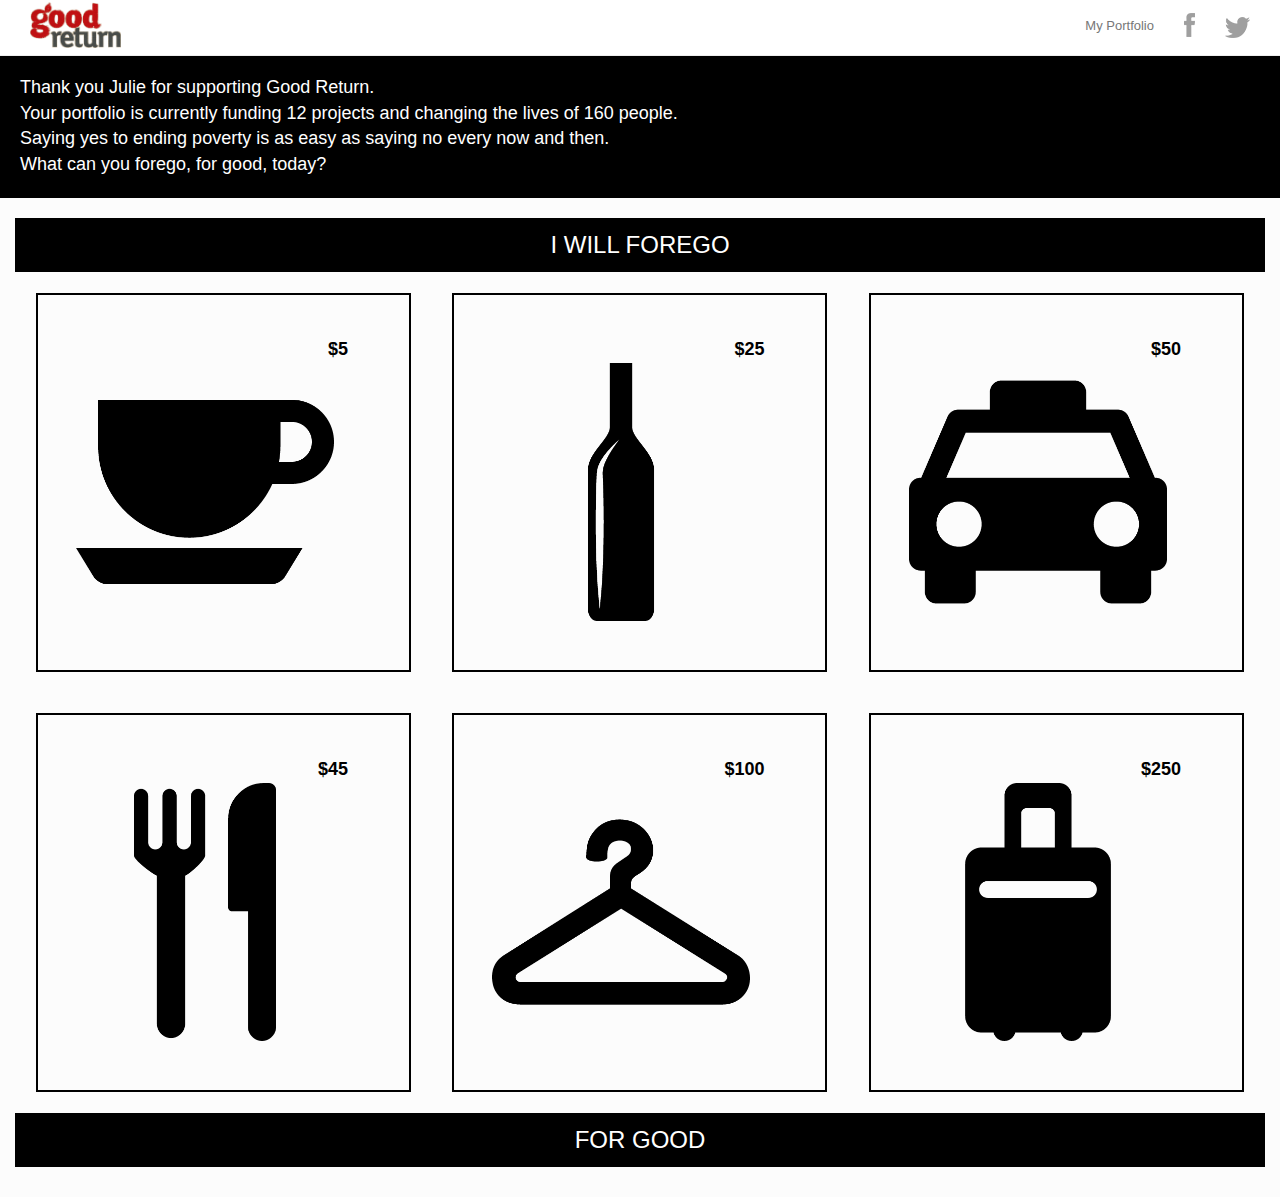
==== index.html @ 6d6aee50 "first commit" ====
<!DOCTYPE html>
<html>
<head>
    <title>Illunio - Commute</title>
    <meta name="viewport" content="width=device-width, initial-scale=1">
    <script type="text/javascript" src="js/jquery.js"></script>
    <link rel="stylesheet" href="css/bootstrap.min.css">
    <script type="text/javascript" src="js/bootstrap.min.js"></script>
    <script type="text/javascript" src="js/js.js"></script>
    <link rel="stylesheet" type="text/css" href="css/styles.css"/>
    <script>
    </script>
</head>
<body id="top">
    <div id="nav_desktop" class="navbar navbar-default navbar-fixed-top">
          <div class="container-fluid" style="padding:6px 30px 6px 30px"> <!--padding same as h2-->
            <div class="navbar-header">
              <a id="logo" href="index.html" class="navbar-brand"><img style="height:46px;margin-top:-15px;" src="img/logo.png" class="" alt="icon"></a>
              <button class="navbar-toggle" type="button" data-toggle="collapse" data-target="#navbar-main">
                <span class="icon-bar"></span>
                <span class="icon-bar"></span>
                <span class="icon-bar"></span>
              </button>
            </div>
            <div class="navbar-collapse collapse" id="navbar-main">
            <ul class="nav navbar-nav navbar-left">
                <!--<li><a href="">My Portfolio</a></li>-->
            </ul> 
            <ul class="nav navbar-nav navbar-right">
                <li><a href="">My Portfolio</a></li>
                <li><a href="" target="_blank"><img src="img/facebook.png" alt="fb" style="margin-top:-4px;"></a></li>
                <li><a href="" target="_blank"><img src="img/twitter.png" alt="twitter"></a></li>
              </ul>
            </div>
          </div>
    </div>
    <div class="container-fluid" style="margin-top:55px;">
        <div class="row">
            <div class="col-xs-12 col-sm-12 col-md-12 bannerText" id="bannerText">
                Thank you Julie for supporting Good Return.</br>
            Your portfolio is currently funding 12 projects and changing the lives of 160 people.</br>
                Saying yes to ending poverty is as easy as saying no every now and then.</br>
                What can you forego, for good, today?
            </div>
        </div>
            <div id="foregoHeading" style="margin-top:20px;"class="col-xs-12 col-sm-12 col-md-12">
                I WILL FOREGO
            </div>
<div id="squareGrid">
    <div class="square">
    <div class="content">
        <div class="table">
            <div id="coffee" class="table-cell" onclick="PopulateModal('Coffee', '5')">
                <div class="iconText">$5</div>
                <img class="iconblack" src="img/Coffe_Cup_Outline_512.png" alt="coffee">
            </div>
        </div>
    </div>
    </div>
    <div class="square">
    <div class="content">
        <div class="table">
            <div id="wine" class="table-cell" onclick="PopulateModal('Wine', '25')">
                <div class="iconText">$25</div>
                <img class="iconblack" src="img/Wine_bottle_512.png" alt="coffee">
            </div>
        </div>
    </div>
    </div>
    <div class="square">
    <div class="content">
        <div class="table">
            <div id="taxi" class="table-cell" onclick="PopulateModal('Taxi', '50')">
                <div class="iconText">$50</div>
                <img class="iconblack" src="img/Taxi_512.png" alt="coffee">
            </div>
        </div>
    </div>
    </div>
     <div class="square">
    <div class="content">
        <div class="table">
            <div id="food" class="table-cell" onclick="PopulateModal('Food', '45')">
                <div class="iconText">$45</div>
                <img class="iconblack" src="img/Restaurant_interface_symbol_of_fork_and_knife_couple_512.png" alt="coffee">
            </div>
        </div>
    </div>
    </div>
     <div class="square">
    <div class="content">
        <div class="table">
            <div id="clothes" class="table-cell" onclick="PopulateModal('Clothes', '100')">
                <div class="iconText">$100</div>
                <img class="iconblack" src="img/Clothing_hanger_512.png" alt="coffee">
            </div>
        </div>
    </div>
    </div>
     <div class="square">
    <div class="content">
        <div class="table">
            <div id="travel" class="table-cell" onclick="PopulateModal('Travel', '250')">
                <div class="iconText">$250</div>
                <img class="iconblack" src="img/Travelling_luggage_512.png" alt="coffee">
            </div>
        </div>
    </div>
    </div>
</div>
<div style="margin-bottom:30px;" id="foregoHeading" class="col-xs-12 col-sm-12 col-md-12">
                FOR GOOD
</div>
    </div>


<div class="modal fade" id="myModal" tabindex="-1" role="dialog" aria-labelledby="myModalLabel" aria-hidden="true">
  <div class="modal-dialog">
    <div class="modal-content">
      <div class="modal-header" style="text-align:center;">
        <button type="button" class="close" data-dismiss="modal" aria-label="Close"><span aria-hidden="true">&times;</span></button>
            <img src="img/Circle_with_check_symbol_128.png" style="padding-top:20px;padding-bottom:20px;" alt="tick">
          <h3 style="font-weight:bold;" id="modalTitle" class="modal-title">SUCCESS!</h3>
      </div>
      <div class="modal-body">
        <p id="modalDescription" style="text-align:center; font-size:18px;">
            Your investment of <span id="price">0</span> has been recieved.</br></br><a href="">VIEW PORTFOLIO</a>
          </p>
          <div id="modalImages"></div>
      </div>
      <div class="modal-footer">
          <button id="closeInterest" type="button" class="btn btn-default" data-dismiss="modal">Close</button>
      </div>
    </div>
    </div>
</div>

    </body>
</html>
---- css/styles.css ----
#bannerText
{
    color:white;
    background-color:black;
    padding:20px;
    font-size:18px;
}

#foregoHeading
{
    color:white;
    background-color:black;
    font-size:24px;
    text-align:center;
    padding-top:10px;
    padding-bottom:10px;
}

.iconblack
{
    width:90%;
}

/*
.box{
	position: relative;
	width: 32%;		
    display:inline-block;
}
.box:before{
	content: "";
	display: block;
	padding-top: 100%; 	
}

.content{
	position:  absolute;
	top: 0;
	left: 0;
	bottom: 0;
	right: 0;
    background-color:red;
}

*/

.iconText
{
    text-align:right;
    font-size:18px;
}

.square {
    float:left;
    position: relative;
    width: 30%;
    padding-bottom : 30%; /* = width for a 1:1 aspect ratio */
    margin:1.66%;
    overflow:hidden;
    border: 2px solid black;
}

.content {
    position:absolute;
    height:80%; /* = 100% - 2*10% padding */
    width:90%; /* = 100% - 2*5% padding */
    padding: 10% 5%;
}
.table{
    display:table;
    height:100%;
    width:100%;
}
.table-cell{
    display:table-cell;
    vertical-align:middle;
    height:100%;
    width:100%;
    color:black;
    font-weight:bold;
    font-size:18px;
    text-align:center;
    padding:5px;
    cursor: pointer;
}

/**/

a
{
    cursor:pointer;
}

.selection
{
   /* margin:20px;*/
}

.icon
{
   border-radius:10px;
    margin-top:-15px;
}

.navbar-toggle
{
        border: 1px solid black;
}

body
{
    font-family: "Trebuchet MS", Helvetica, sans-serif;
}

/*Bootstrap Changes*/
body
{
    margin:0px;
    padding:0px;
    /*font-size:20px;*/
}

.navbar {
  background-color: white; 
   /*background: transparent;*/
}

.navbar-brand
{
    font-size:30px;
}

.col-xs-1, .col-sm-1, .col-md-1, .col-lg-1, .col-xs-2, .col-sm-2, .col-md-2, .col-lg-2, .col-xs-3, .col-sm-3, .col-md-3, .col-lg-3, .col-xs-4, .col-sm-4, .col-md-4, .col-lg-4, .col-xs-5, .col-sm-5, .col-md-5, .col-lg-5, .col-xs-6, .col-sm-6, .col-md-6, .col-lg-6, .col-xs-7, .col-sm-7, .col-md-7, .col-lg-7, .col-xs-8, .col-sm-8, .col-md-8, .col-lg-8, .col-xs-9, .col-sm-9, .col-md-9, .col-lg-9, .col-xs-10, .col-sm-10, .col-md-10, .col-lg-10, .col-xs-11, .col-sm-11, .col-md-11, .col-lg-11, .col-xs-12, .col-sm-12, .col-md-12, .col-lg-12
{
    padding:0px;
}



/******CSS for Different Devices***********/

@media screen and (max-width: 768px)
{

    
    .navbar {
   /*background-color: rgba(0,0,0,1);*/
    margin-bottom:0px;
    }

    
    body
    {
        font-size: 14px;
    }
    
   
}
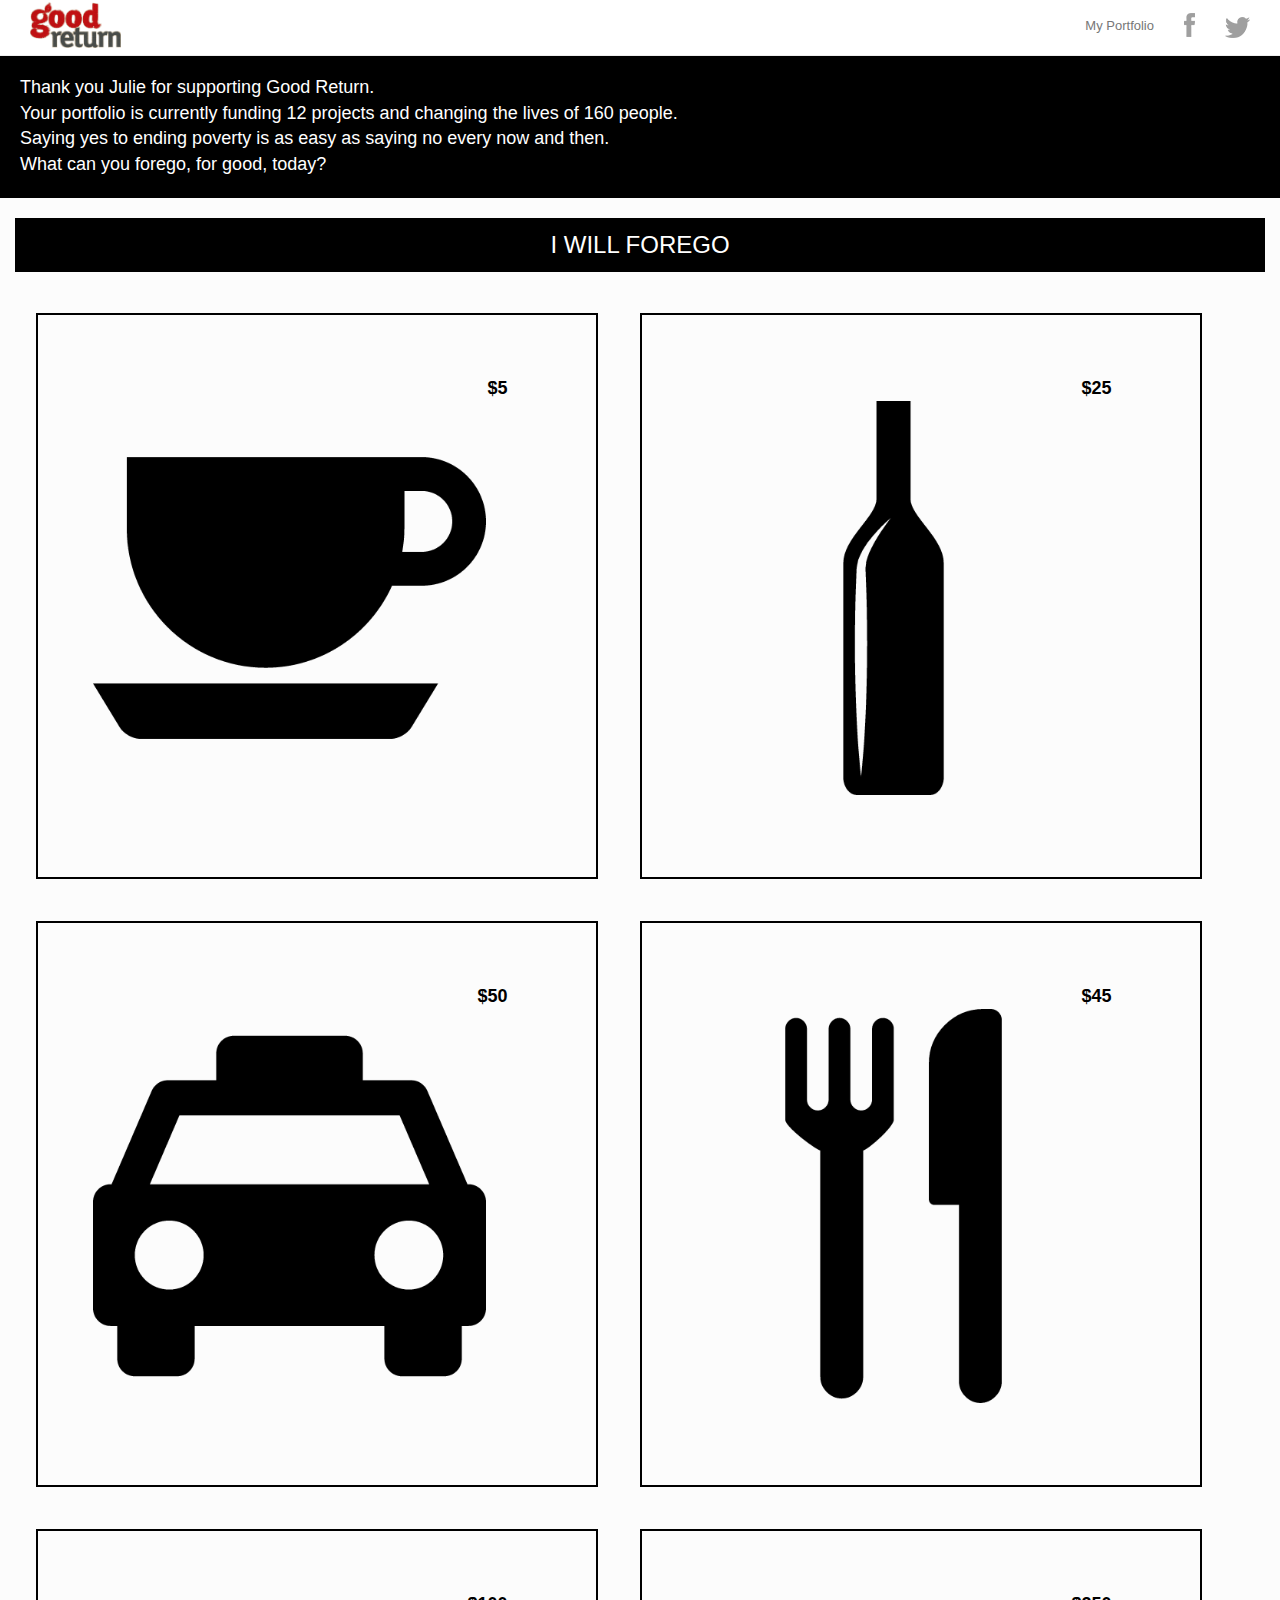
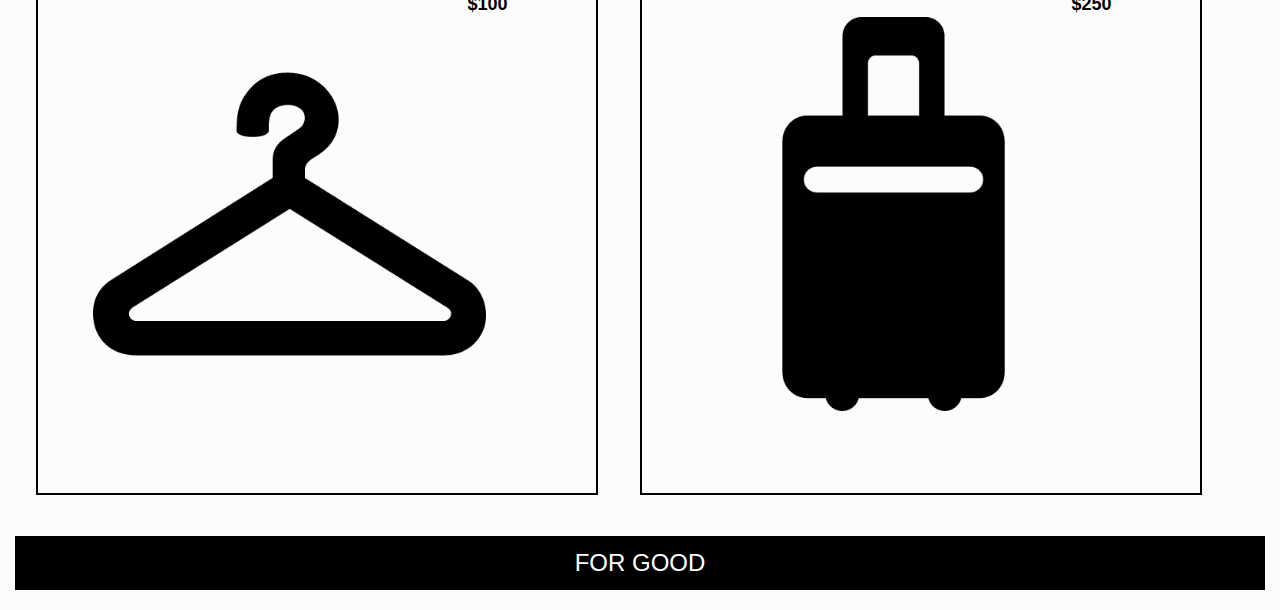
==== commit 053f7276: "margin change" ====
--- a/index.html
+++ b/index.html
@@ -1,8 +1,7 @@
-
 <!DOCTYPE html>
 <html>
 <head>
-    <title>Illunio - Commute</title>
+    <title>Good Return</title>
     <meta name="viewport" content="width=device-width, initial-scale=1">
     <script type="text/javascript" src="js/jquery.js"></script>
     <link rel="stylesheet" href="css/bootstrap.min.css">
@@ -44,7 +43,7 @@
                 What can you forego, for good, today?
             </div>
         </div>
-            <div id="foregoHeading" style="margin-top:20px;"class="col-xs-12 col-sm-12 col-md-12">
+            <div id="foregoHeading" style="margin-top:20px;margin-bottom:20px;" class="col-xs-12 col-sm-12 col-md-12">
                 I WILL FOREGO
             </div>
 <div id="squareGrid">
@@ -109,7 +108,7 @@
     </div>
     </div>
 </div>
-<div style="margin-bottom:30px;" id="foregoHeading" class="col-xs-12 col-sm-12 col-md-12">
+<div style="margin-bottom:20px;margin-top:20px;" id="foregoHeading" class="col-xs-12 col-sm-12 col-md-12">
                 FOR GOOD
 </div>
     </div>
--- a/css/styles.css
+++ b/css/styles.css
@@ -21,29 +21,6 @@
     width:90%;
 }
 
-/*
-.box{
-	position: relative;
-	width: 32%;		
-    display:inline-block;
-}
-.box:before{
-	content: "";
-	display: block;
-	padding-top: 100%; 	
-}
-
-.content{
-	position:  absolute;
-	top: 0;
-	left: 0;
-	bottom: 0;
-	right: 0;
-    background-color:red;
-}
-
-*/
-
 .iconText
 {
     text-align:right;
@@ -53,8 +30,8 @@
 .square {
     float:left;
     position: relative;
-    width: 30%;
-    padding-bottom : 30%; /* = width for a 1:1 aspect ratio */
+    width: 45%;
+    padding-bottom : 45%; /* = width for a 1:1 aspect ratio */
     margin:1.66%;
     overflow:hidden;
     border: 2px solid black;
@@ -148,12 +125,26 @@
     margin-bottom:0px;
     }
 
-    
     body
     {
         font-size: 14px;
     }
     
+    #bannerText
+    {
+        font-size: 14px;
+    }
+    
+    .iconText
+    {
+    text-align:right;
+    font-size:16px;
+    }
+    
+    #foregoHeading
+    {
+        font-size:18px;
+    }
    
 }
 
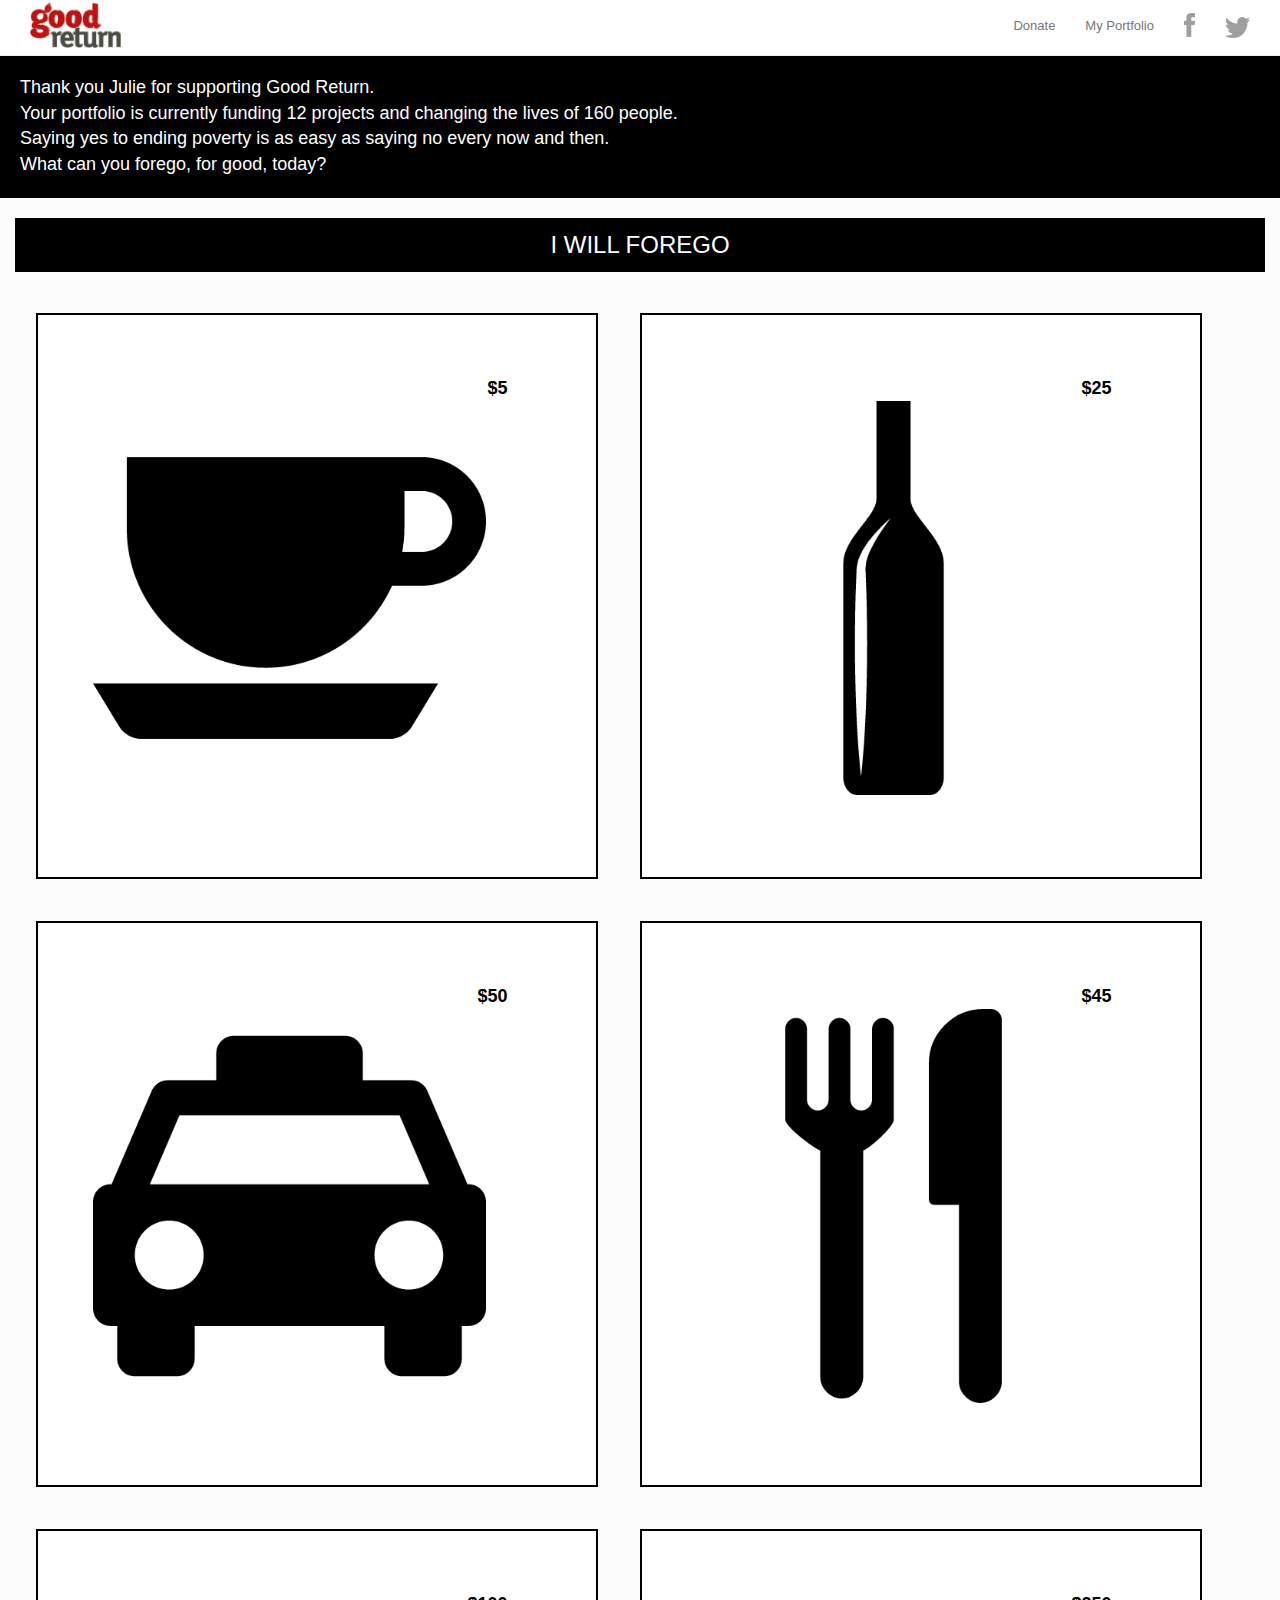
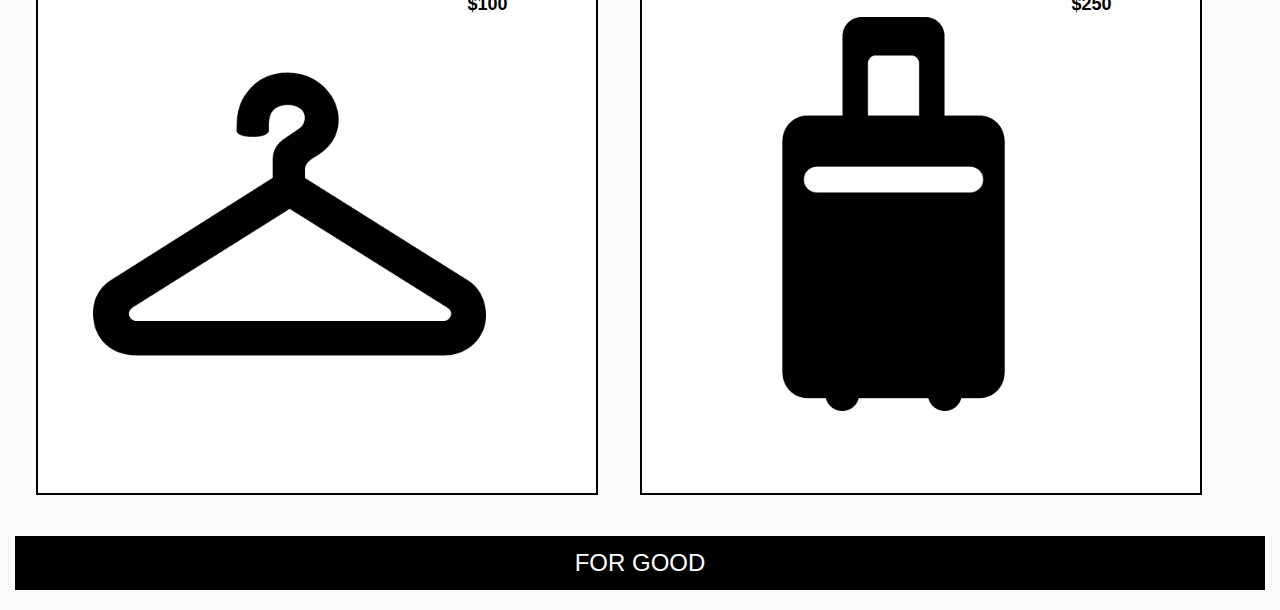
==== commit 70b11a62: "update" ====
--- a/index.html
+++ b/index.html
@@ -27,7 +27,8 @@
                 <!--<li><a href="">My Portfolio</a></li>-->
             </ul> 
             <ul class="nav navbar-nav navbar-right">
-                <li><a href="">My Portfolio</a></li>
+                <li><a href="/index.html">Donate</a></li>
+                <li><a href="/portfolio.html">My Portfolio</a></li>
                 <li><a href="" target="_blank"><img src="img/facebook.png" alt="fb" style="margin-top:-4px;"></a></li>
                 <li><a href="" target="_blank"><img src="img/twitter.png" alt="twitter"></a></li>
               </ul>
@@ -47,60 +48,60 @@
                 I WILL FOREGO
             </div>
 <div id="squareGrid">
-    <div class="square">
+    <div class="square" id="coffee" onclick="PopulateModal('coffee', '5')">
     <div class="content">
         <div class="table">
-            <div id="coffee" class="table-cell" onclick="PopulateModal('Coffee', '5')">
+            <div class="table-cell">
                 <div class="iconText">$5</div>
                 <img class="iconblack" src="img/Coffe_Cup_Outline_512.png" alt="coffee">
             </div>
         </div>
     </div>
     </div>
-    <div class="square">
+    <div class="square" id="wine" onclick="PopulateModal('wine', '25')">
     <div class="content">
         <div class="table">
-            <div id="wine" class="table-cell" onclick="PopulateModal('Wine', '25')">
+            <div class="table-cell">
                 <div class="iconText">$25</div>
                 <img class="iconblack" src="img/Wine_bottle_512.png" alt="coffee">
             </div>
         </div>
     </div>
     </div>
-    <div class="square">
+    <div class="square" id="taxi" onclick="PopulateModal('taxi', '50')">
     <div class="content">
         <div class="table">
-            <div id="taxi" class="table-cell" onclick="PopulateModal('Taxi', '50')">
+            <div id="taxi" class="table-cell">
                 <div class="iconText">$50</div>
                 <img class="iconblack" src="img/Taxi_512.png" alt="coffee">
             </div>
         </div>
     </div>
     </div>
-     <div class="square">
+     <div class="square" id="food" onclick="PopulateModal('food', '45')">
     <div class="content">
         <div class="table">
-            <div id="food" class="table-cell" onclick="PopulateModal('Food', '45')">
+            <div class="table-cell">
                 <div class="iconText">$45</div>
                 <img class="iconblack" src="img/Restaurant_interface_symbol_of_fork_and_knife_couple_512.png" alt="coffee">
             </div>
         </div>
     </div>
     </div>
-     <div class="square">
+     <div class="square" id="clothes" onclick="PopulateModal('clothes', '100')">
     <div class="content">
         <div class="table">
-            <div id="clothes" class="table-cell" onclick="PopulateModal('Clothes', '100')">
+            <div class="table-cell">
                 <div class="iconText">$100</div>
                 <img class="iconblack" src="img/Clothing_hanger_512.png" alt="coffee">
             </div>
         </div>
     </div>
     </div>
-     <div class="square">
+     <div class="square" id="travel" onclick="PopulateModal('travel', '250')">
     <div class="content">
         <div class="table">
-            <div id="travel" class="table-cell" onclick="PopulateModal('Travel', '250')">
+            <div class="table-cell">
                 <div class="iconText">$250</div>
                 <img class="iconblack" src="img/Travelling_luggage_512.png" alt="coffee">
             </div>
@@ -109,7 +110,7 @@
     </div>
 </div>
 <div style="margin-bottom:20px;margin-top:20px;" id="foregoHeading" class="col-xs-12 col-sm-12 col-md-12">
-                FOR GOOD
+FOR GOOD
 </div>
     </div>
 
--- a/css/styles.css
+++ b/css/styles.css
@@ -4,6 +4,48 @@
     background-color:black;
     padding:20px;
     font-size:18px;
+}
+
+.label
+{
+ color:black;  
+border-bottom: 4px solid black;
+font-weight:bold;
+}
+
+#stats
+{
+    margin-top:20px;
+    padding:30px;
+    color:black;
+}
+
+#person
+{
+    margin-bottom:-50px;
+    border: 2px solid black;
+}
+
+#portfolioblack
+{
+    background-color:black;
+    padding:10px;
+    height:100px;
+    color:white;
+    padding-top:20px;
+}
+
+#headingportfolio
+{
+    color:white;
+    display:inline;
+    margin-left:30px;
+}
+
+h1
+{
+    color:white;
+    font-size:30px;
 }
 
 #foregoHeading
@@ -35,6 +77,8 @@
     margin:1.66%;
     overflow:hidden;
     border: 2px solid black;
+    cursor: pointer;
+    background-color:white;
 }
 
 .content {
@@ -58,10 +102,43 @@
     font-size:18px;
     text-align:center;
     padding:5px;
+}
+
+/**/
+
+.square2 {
+    float:left;
+    position: relative;
+    width: 30%;
+    padding-bottom : 30%; /* = width for a 1:1 aspect ratio */
+    margin:1.66%;
+    overflow:hidden;
     cursor: pointer;
-}
-
-/**/
+    background-color:white;
+}
+
+.content2 {
+    position:absolute;
+    height:80%; /* = 100% - 2*10% padding */
+    width:90%; /* = 100% - 2*5% padding */
+    padding: 10% 5%;
+}
+.table2{
+    display:table;
+    height:100%;
+    width:100%;
+}
+.table-cell2{
+    display:table-cell;
+    vertical-align:middle;
+    height:100%;
+    width:100%;
+    color:black;
+    font-weight:bold;
+    font-size:18px;
+    text-align:center;
+    padding:5px;
+}
 
 a
 {
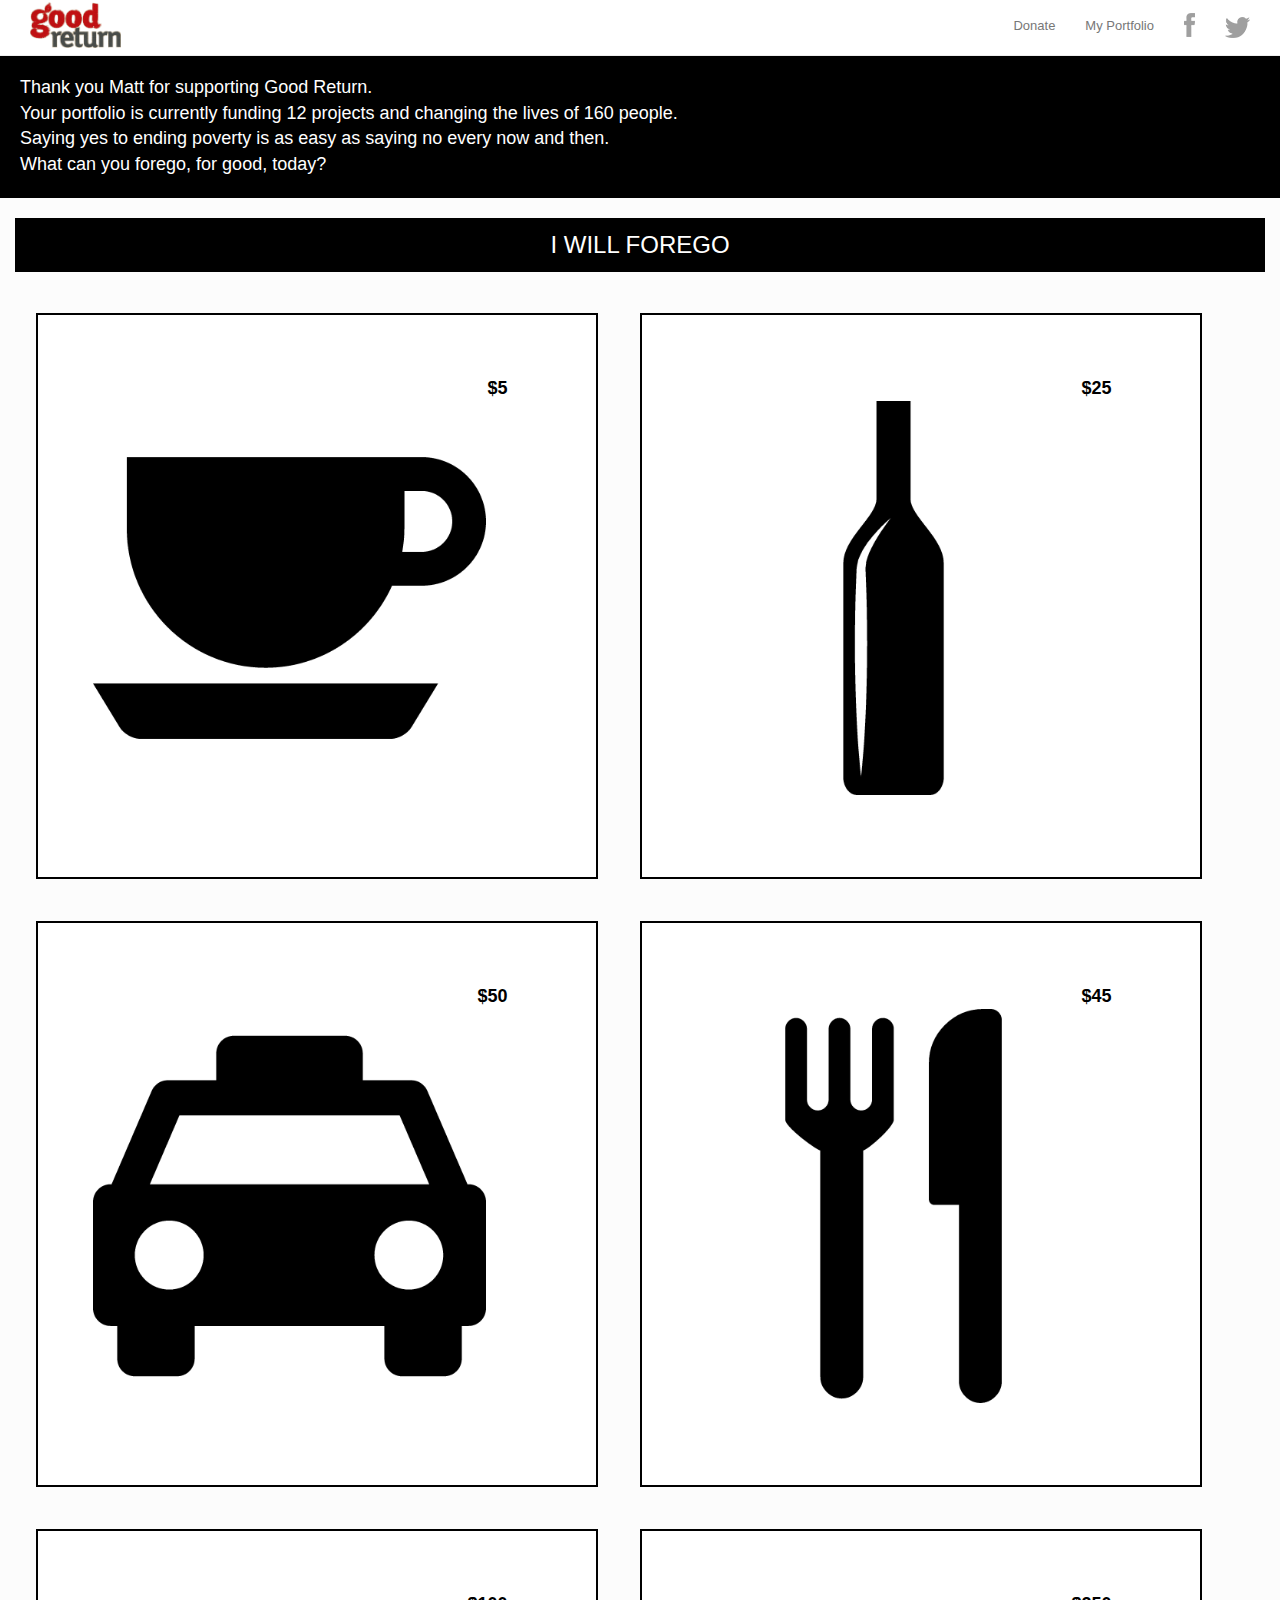
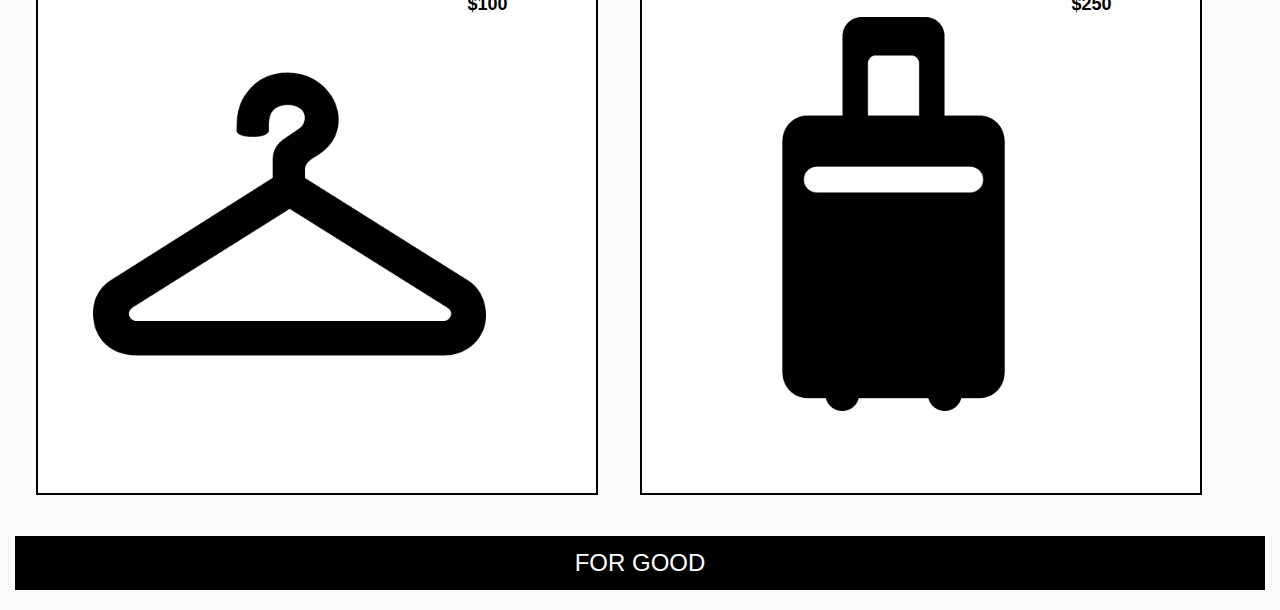
==== commit 61154fcf: "minor update" ====
--- a/index.html
+++ b/index.html
@@ -38,7 +38,7 @@
     <div class="container-fluid" style="margin-top:55px;">
         <div class="row">
             <div class="col-xs-12 col-sm-12 col-md-12 bannerText" id="bannerText">
-                Thank you Julie for supporting Good Return.</br>
+                Thank you Matt for supporting Good Return.</br>
             Your portfolio is currently funding 12 projects and changing the lives of 160 people.</br>
                 Saying yes to ending poverty is as easy as saying no every now and then.</br>
                 What can you forego, for good, today?
@@ -125,7 +125,7 @@
       </div>
       <div class="modal-body">
         <p id="modalDescription" style="text-align:center; font-size:18px;">
-            Your investment of <span id="price">0</span> has been recieved.</br></br><a href="">VIEW PORTFOLIO</a>
+            Your investment of <span id="price">0</span> has been recieved.</br></br><a href="portfolio.html">VIEW PORTFOLIO</a>
           </p>
           <div id="modalImages"></div>
       </div>
--- a/css/styles.css
+++ b/css/styles.css
@@ -15,7 +15,6 @@
 
 #stats
 {
-    margin-top:20px;
     padding:30px;
     color:black;
 }
@@ -45,7 +44,7 @@
 h1
 {
     color:white;
-    font-size:30px;
+    font-size:18px;
 }
 
 #foregoHeading
@@ -117,27 +116,10 @@
     background-color:white;
 }
 
-.content2 {
-    position:absolute;
-    height:80%; /* = 100% - 2*10% padding */
-    width:90%; /* = 100% - 2*5% padding */
-    padding: 10% 5%;
-}
-.table2{
-    display:table;
-    height:100%;
-    width:100%;
-}
-.table-cell2{
-    display:table-cell;
-    vertical-align:middle;
-    height:100%;
-    width:100%;
-    color:black;
-    font-weight:bold;
-    font-size:18px;
-    text-align:center;
-    padding:5px;
+hr
+{
+    background-color:black;
+    height:4px;
 }
 
 a
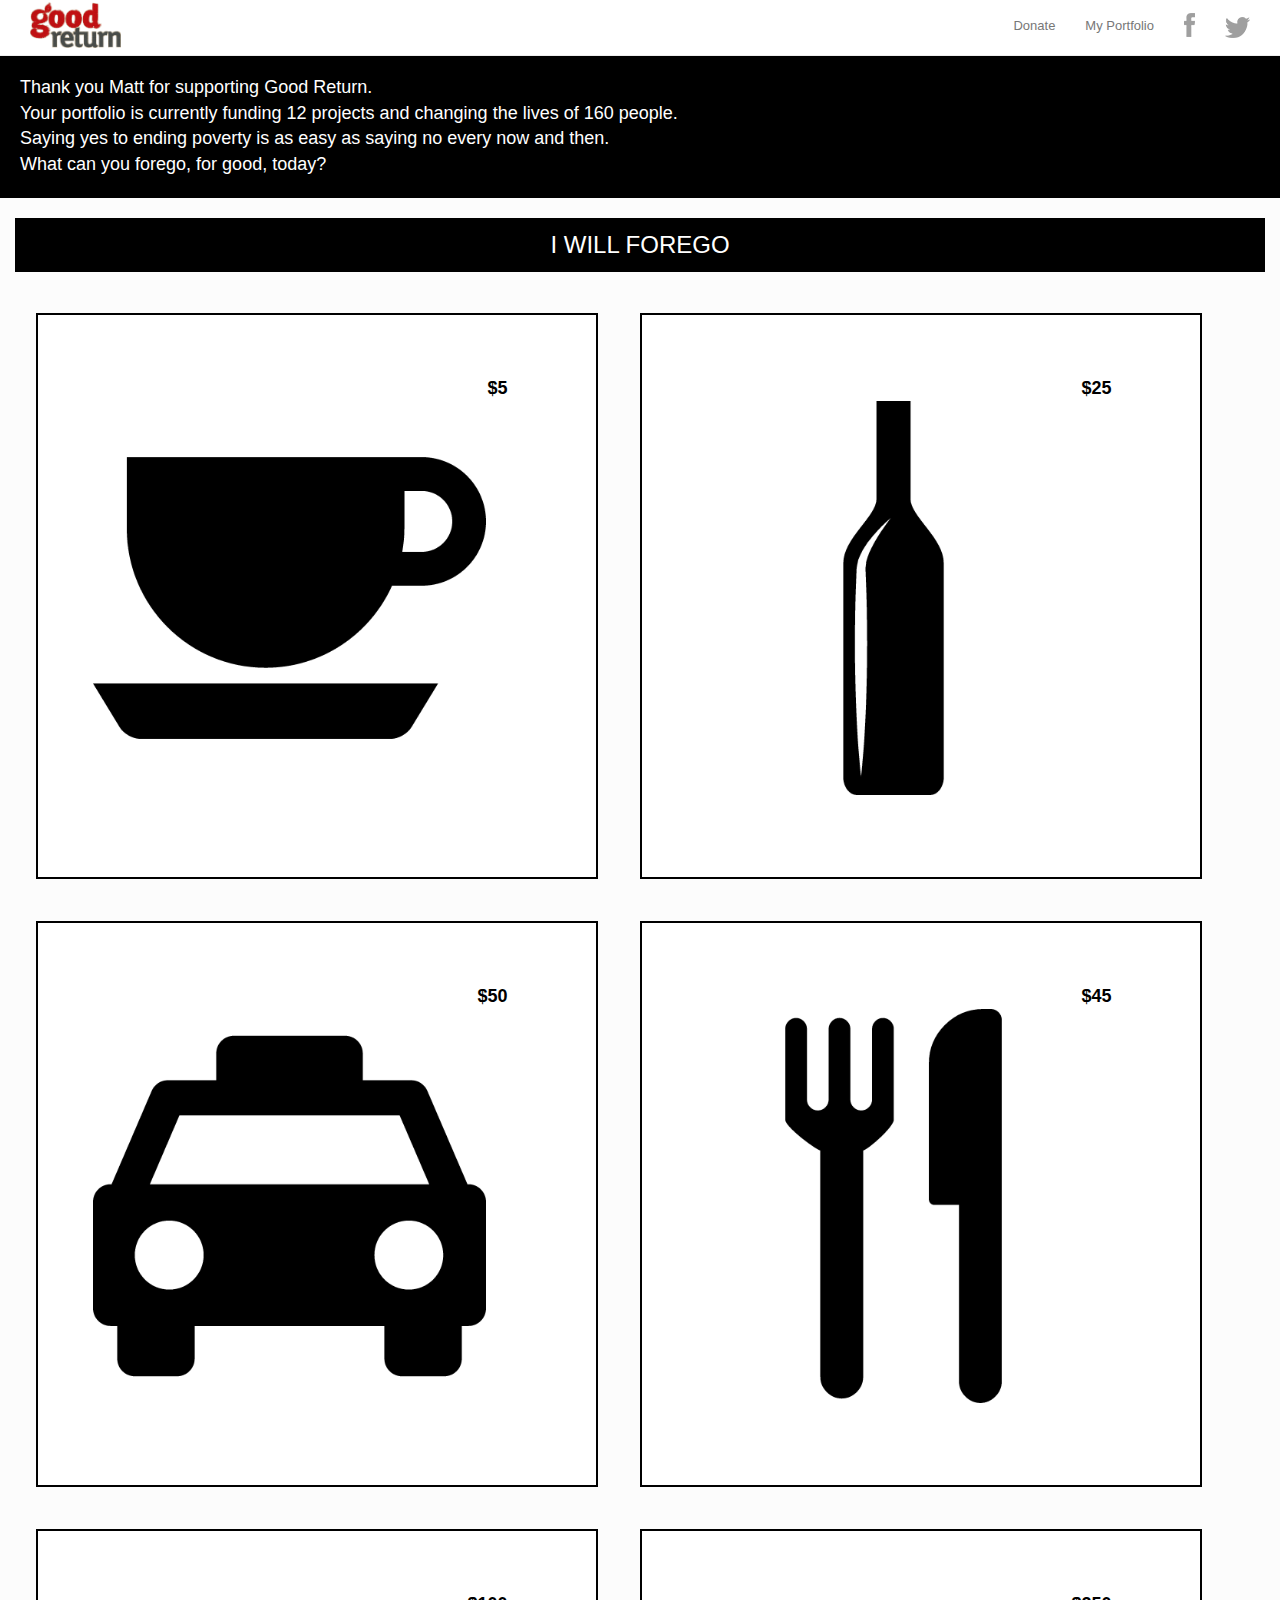
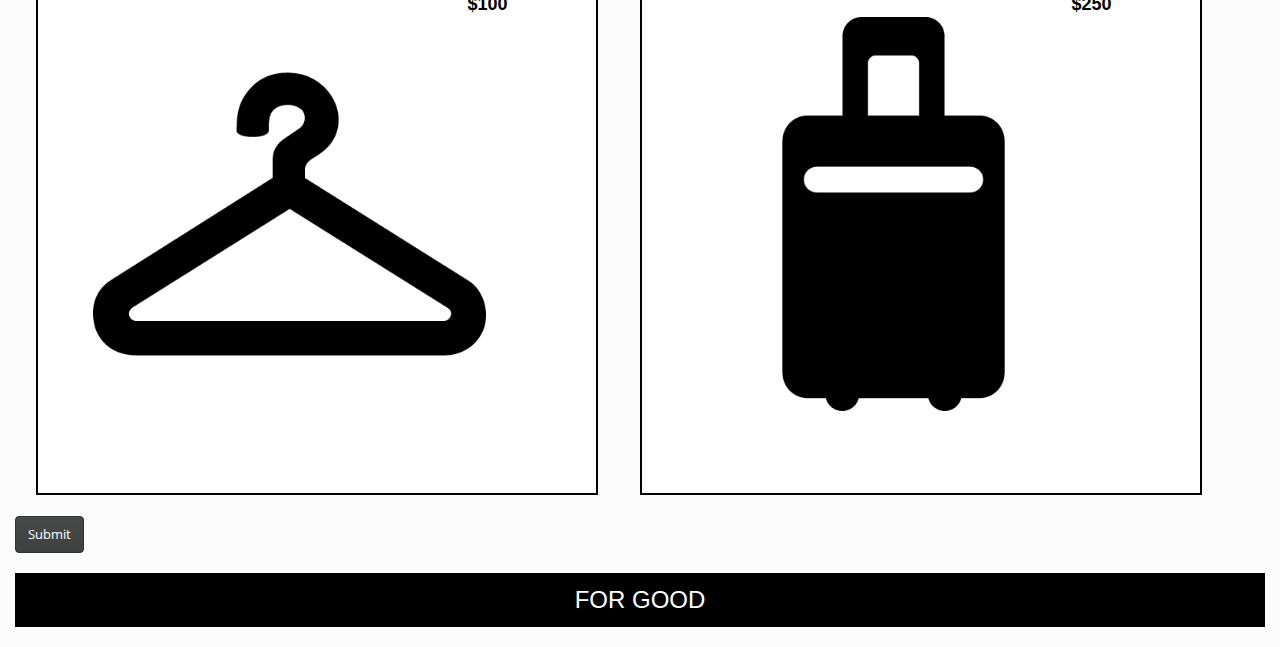
==== commit be981575: "update for suez" ====
--- a/index.html
+++ b/index.html
@@ -109,6 +109,12 @@
     </div>
     </div>
 </div>
+
+    <!--extra--><div>
+        <input type="button" class="btn btn-default" value="Submit" onclick="$('#myForm').modal('show');"/>
+     </div>
+
+
 <div style="margin-bottom:20px;margin-top:20px;" id="foregoHeading" class="col-xs-12 col-sm-12 col-md-12">
 FOR GOOD
 </div>
@@ -136,5 +142,55 @@
     </div>
 </div>
 
+<div class="modal fade" id="myForm" tabindex="-1" role="dialog" aria-labelledby="myModalLabel" aria-hidden="true">
+  <div class="modal-dialog">
+    <div class="modal-content">
+      <div class="modal-header" style="text-align:center;">
+        <button type="button" class="close" data-dismiss="modal" aria-label="Close"><span aria-hidden="true">&times;</span></button>
+          <h3 style="font-weight:bold;" id="modalTitle2" class="modal-title">Please complete enquiry</h3>
+      </div>
+      <div class="modal-body">
+        <p id="modalDescription2" style="text-align:center; font-size:18px;">
+            <form id="form">
+                <div class="form-group">
+                  <label for="category">Category</label>
+                  <select class="form-control" id="category">
+                    <option>Invoices</option>
+                    <option>Change Existing Service</option>
+                    <option>New Service</option>
+                    <option>Add new site</option>
+                    <option>Edit busniness info</option>
+                    <option>Other</option>
+                  </select>
+                </div>
+                  <div class="form-group">
+                    <label for="exampleInputEmail1">Phone Number</label>
+                    <input type="text" value="0433120928" class="form-control" id="exampleInputEmail1">
+                  </div>
+                  <div class="form-group">
+                    <label for="exampleInputEmail12">Email</label>
+                    <input type="text" class="form-control" id="exampleInputEmail12" value="test@reactive.com">
+                      
+                 </div>
+                <div class="form-group">
+                  <label for="contact">Prefered Contact Method</label>
+                  <select class="form-control" id="contact">
+                    <option>Email</option>
+                    <option>Phone</option>
+                  </select>
+                </div>
+                <div class="form-group">
+                <label for="comment">Comments</label>
+                <textarea class="form-control" rows="5"id="comment">Hi, I'd like to make an enquiry about invoice #9383923..</textarea>
+                </div>
+                  <button type="button" onclick="SubmitForm()" class="btn btn-default">Submit</button>
+            </form>
+        </p>
+      </div>
+    </div>
+    </div>
+</div>
+
+
     </body>
 </html>